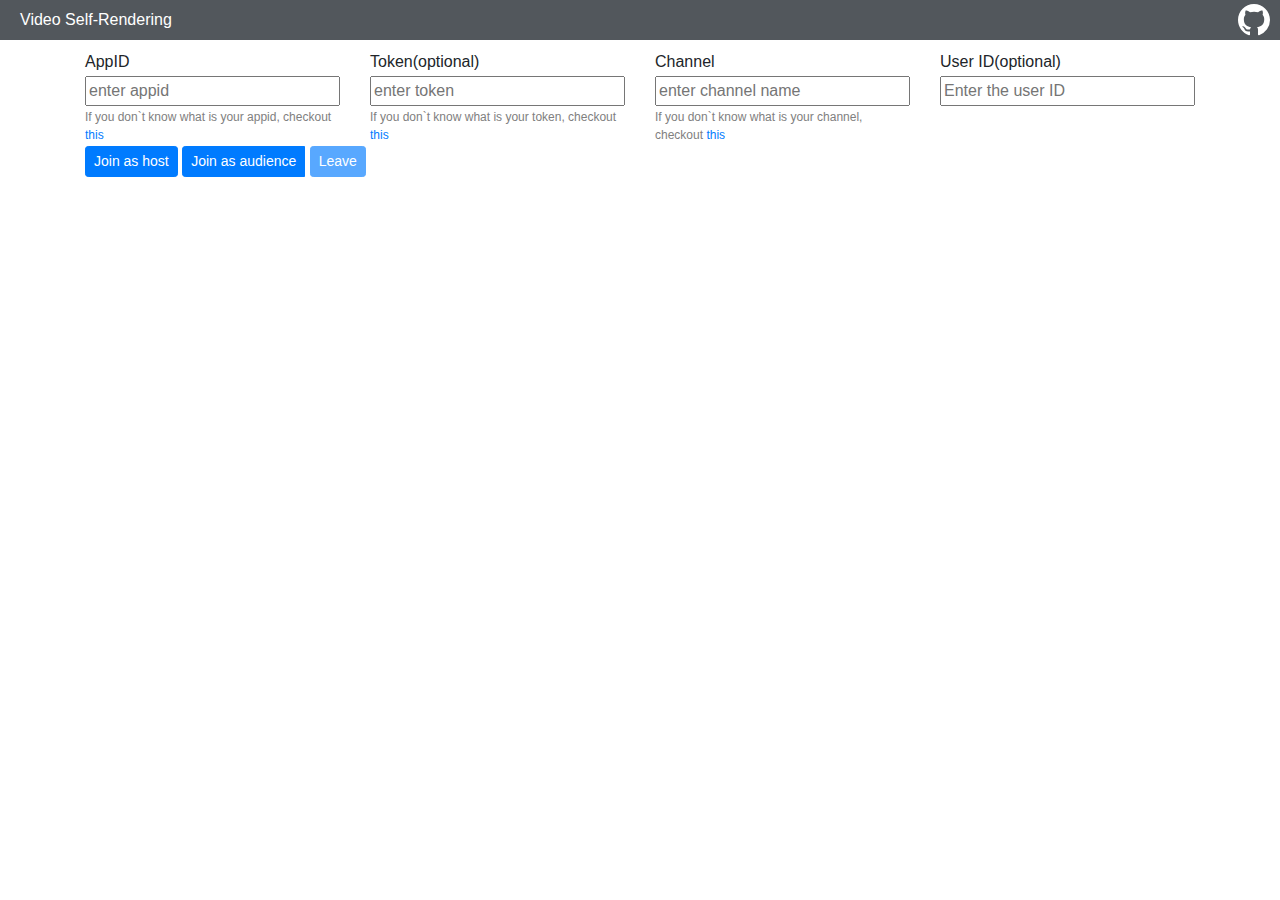
==== joinReq/index.html @ 74741f65 "remove mirror area" ====
<!DOCTYPE html>
<html lang="en">

<head>
  <meta charset="UTF-8">
  <meta name="viewport" content="width=device-width, initial-scale=1.0">
  <meta http-equiv="X-UA-Compatible" content="ie=edge">
  <title>Video Self-Rendering -- Agora</title>
  <link rel="stylesheet" href="../assets/bootstrap.min.css">
  <link rel="stylesheet" href="./index.css">
</head>

<body>
  <div class="container-fluid banner">
    <p class="banner-text">Video Self-Rendering</p>
    <a style="color: rgb(255, 255, 255);fill: rgb(255, 255, 255);fill-rule: evenodd; position: absolute; right: 10px; top: 4px;"
      class="Header-link " href="https://github.com/AgoraIO/API-Examples-Web/tree/main/Demo">
      <svg class="octicon octicon-mark-github v-align-middle" height="32" viewBox="0 0 16 16" version="1.1" width="32"
        aria-hidden="true">
        <path fill-rule="evenodd"
          d="M8 0C3.58 0 0 3.58 0 8c0 3.54 2.29 6.53 5.47 7.59.4.07.55-.17.55-.38 0-.19-.01-.82-.01-1.49-2.01.37-2.53-.49-2.69-.94-.09-.23-.48-.94-.82-1.13-.28-.15-.68-.52-.01-.53.63-.01 1.08.58 1.23.82.72 1.21 1.87.87 2.33.66.07-.52.28-.87.51-1.07-1.78-.2-3.64-.89-3.64-3.95 0-.87.31-1.59.82-2.15-.08-.2-.36-1.02.08-2.12 0 0 .67-.21 2.2.82.64-.18 1.32-.27 2-.27.68 0 1.36.09 2 .27 1.53-1.04 2.2-.82 2.2-.82.44 1.1.16 1.92.08 2.12.51.56.82 1.27.82 2.15 0 3.07-1.87 3.75-3.65 3.95.29.25.54.73.54 1.48 0 1.07-.01 1.93-.01 2.2 0 .21.15.46.55.38A8.013 8.013 0 0016 8c0-4.42-3.58-8-8-8z">
        </path>
      </svg>
    </a>
  </div>

  <div id="success-alert" class="alert alert-success alert-dismissible fade show" role="alert">
    <strong>Congratulations!</strong><span> You can invite others to watch your live by click </span><a href=""
      target="_blank">here</a>
    <button type="button" class="close" data-dismiss="alert" aria-label="Close">
      <span aria-hidden="true">&times;</span>
    </button>
  </div>

  <div class="container">
    <form id="join-form" name="join-form">
      <div class="row join-info-group">
        <div class="col-sm sso-hidden">
          <p class="join-info-text">AppID</p>
          <input id="appid" type="text" placeholder="enter appid">
          <p class="tips">If you don`t know what is your appid, checkout <a
              href="https://docs.agora.io/en/Agora%20Platform/terms?platform=All%20Platforms#a-nameappidaapp-id">this</a>
          </p>
        </div>
        <div class="col-sm sso-hidden">
          <p class="join-info-text">Token(optional)</p>
          <input id="token" type="text" placeholder="enter token">
          <p class="tips">If you don`t know what is your token, checkout <a
              href="https://docs.agora.io/en/Agora%20Platform/terms?platform=All%20Platforms#a-namekeyadynamic-key">this</a>
          </p>
        </div>
        <div class="col-sm">
          <p class="join-info-text">Channel</p>
          <input id="channel" type="text" placeholder="enter channel name" required>
          <p class="tips">If you don`t know what is your channel, checkout <a
              href="https://docs.agora.io/en/Agora%20Platform/terms?platform=All%20Platforms#channel">this</a></p>
        </div>
        <div class="col-sm">
          <p class="join-info-text">User ID(optional)</p>
          <input id="uid" type="text" onkeyup="this.value=this.value.replace(/[^0-9]/g,'')"
            onafterpaste="this.value=this.value.replace(/[^0-9]/g,'')" placeholder="Enter the user ID">
        </div>
      </div>

      <div class="button-group">
        <button id="host-join" type="submit" class="btn btn-primary btn-sm">Join as host</button>
        <div class="btn-group">
          <button id="audience-join" type="button" class="btn btn-primary btn-sm" data-toggle="dropdown"
            aria-haspopup="true" aria-expanded="false">
            Join as audience
          </button>
          <div class="audience dropdown-menu">
            <a id="lowLatency" class="dropdown-item" label="Interactive Live Streaming Standard" href="#">Interactive
              Live Streaming Standard</a>
            <a id="ultraLowLatency" class="dropdown-item" label="Interactive Live Streaming Premium"
              href="#">Interactive Live Streaming Premium</a>
          </div>
        </div>
        <button id="leave" type="button" class="btn btn-primary btn-sm" disabled>Leave</button>
      </div>
    </form>
    <!-- Single button -->
    <div class="row video-group">
      <div class="col">
        <p id="local-player-name" class="player-name"></p>
        <div id="local-player" class="player"></div>

      </div>
      <div class="w-100"></div>
      <div class="col">
        <div id="remote-playerlist"></div>
      </div>
    </div>
  </div>

  
  <script src="../assets/jquery-3.4.1.min.js"></script>
  <script src="../assets/bootstrap.bundle.min.js"></script>
  <script src="https://download.agora.io/sdk/release/AgoraRTC_N.js"></script>
  <script src="./index.js"></script>

</body>

</html>
---- joinReq/index.css ----
.sso-hidden {
  display: block;
}

.banner {
  padding: 0;
  background-color: #52575c;
  color: white;
}

.banner-text {
  padding: 8px 20px;
  margin: 0;
}


#join-form {
  margin-top: 10px;
}

.tips {
  font-size: 12px;
  margin-bottom: 2px;
  color: gray;
}

.join-info-text {
  margin-bottom: 2px;
}

input {
  width: 100%;
  margin-bottom: 2px;
}

.player {
  width: 240px;
  height: 320px;
}

.player-name {
  margin: 8px 0;
}

#success-alert, #success-alert-with-token {
  display: none;
}

@media (max-width: 640px) {
  .player {
    width: 320px;
    height: 240px;
  }
}
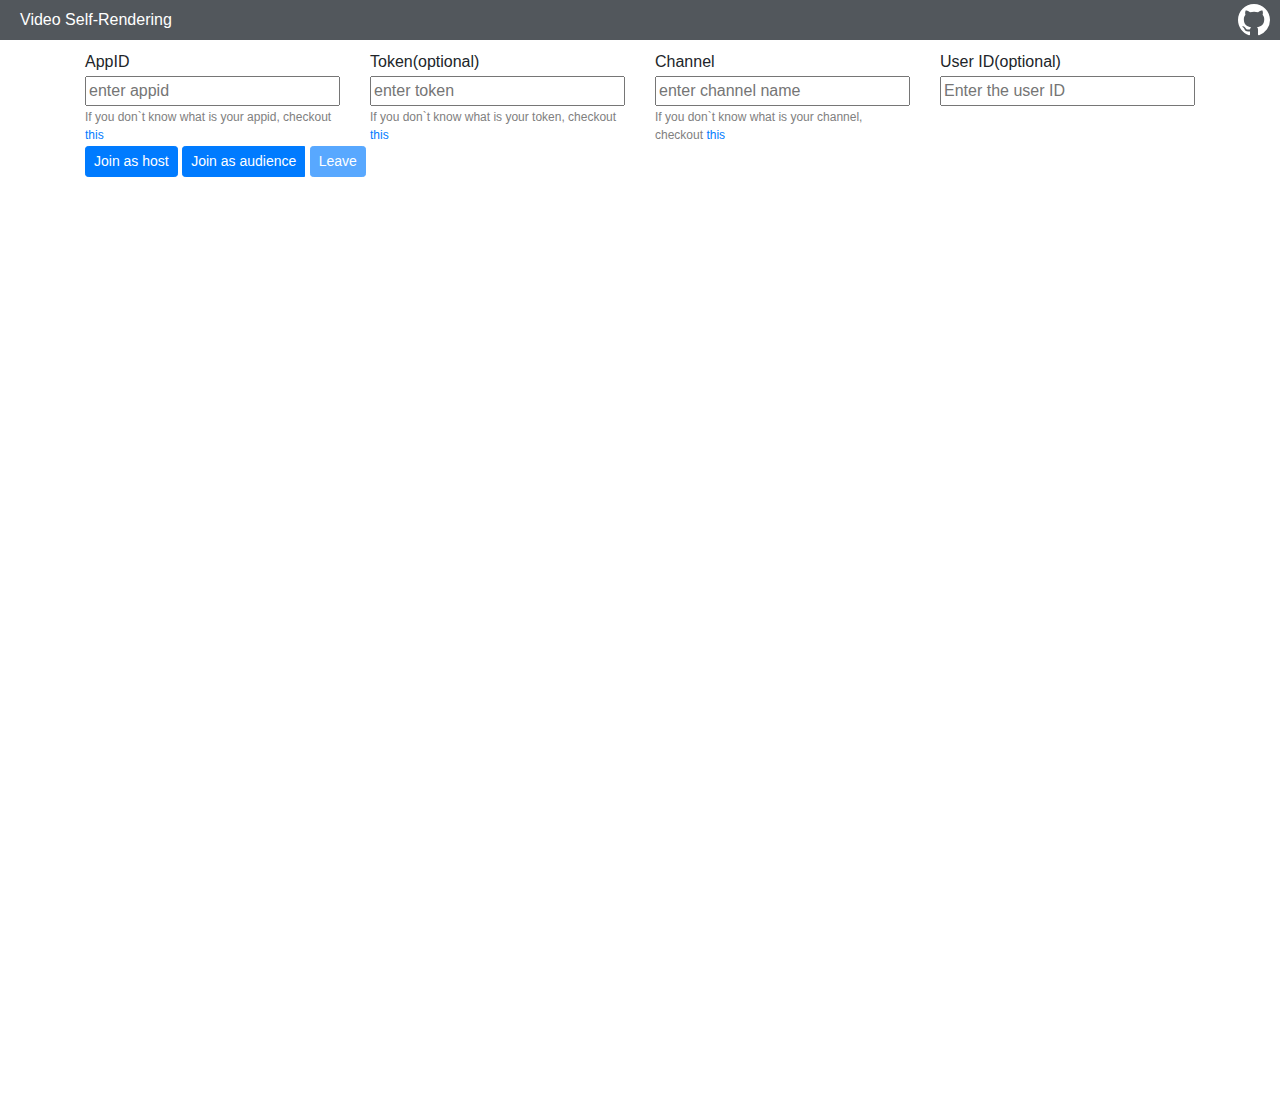
==== commit 90eb5de7: "test show webview on ohter page" ====
--- a/joinReq/index.html
+++ b/joinReq/index.html
@@ -88,7 +88,8 @@
       </div>
       <div class="w-100"></div>
       <div class="col">
-        <div id="remote-playerlist"></div>
+        <div id="remote-playerlist-3"></div>
+        <div id="remote-playerlist-2"></div>
       </div>
     </div>
   </div>
--- a/joinReq/index.css
+++ b/joinReq/index.css
@@ -40,6 +40,7 @@
 
 .player-name {
   margin: 8px 0;
+  height: 600px;
 }
 
 #success-alert, #success-alert-with-token {
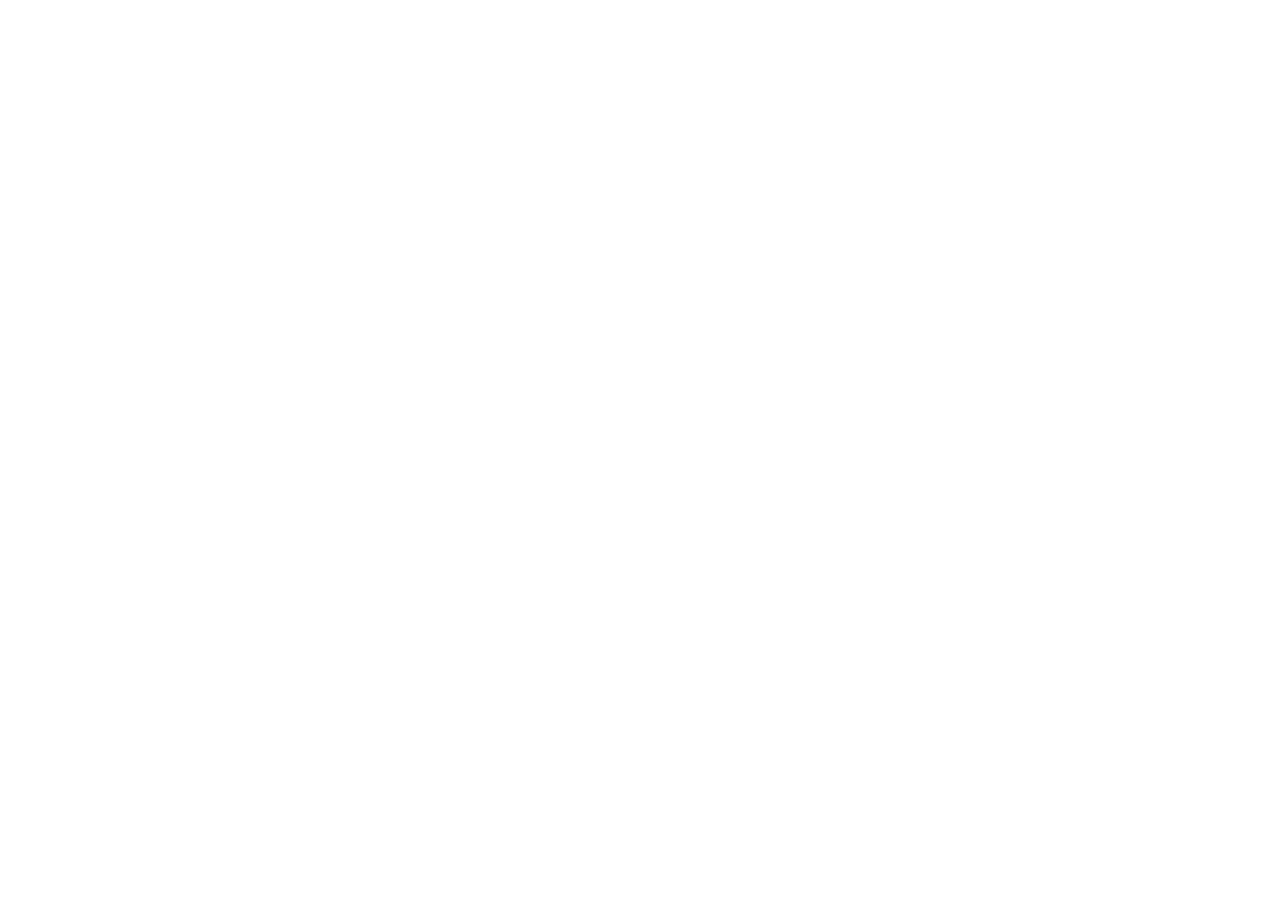
==== commit efc33155: "update" ====
--- a/joinReq/index.html
+++ b/joinReq/index.html
@@ -11,88 +11,9 @@
 </head>
 
 <body>
-  <div class="container-fluid banner">
-    <p class="banner-text">Video Self-Rendering</p>
-    <a style="color: rgb(255, 255, 255);fill: rgb(255, 255, 255);fill-rule: evenodd; position: absolute; right: 10px; top: 4px;"
-      class="Header-link " href="https://github.com/AgoraIO/API-Examples-Web/tree/main/Demo">
-      <svg class="octicon octicon-mark-github v-align-middle" height="32" viewBox="0 0 16 16" version="1.1" width="32"
-        aria-hidden="true">
-        <path fill-rule="evenodd"
-          d="M8 0C3.58 0 0 3.58 0 8c0 3.54 2.29 6.53 5.47 7.59.4.07.55-.17.55-.38 0-.19-.01-.82-.01-1.49-2.01.37-2.53-.49-2.69-.94-.09-.23-.48-.94-.82-1.13-.28-.15-.68-.52-.01-.53.63-.01 1.08.58 1.23.82.72 1.21 1.87.87 2.33.66.07-.52.28-.87.51-1.07-1.78-.2-3.64-.89-3.64-3.95 0-.87.31-1.59.82-2.15-.08-.2-.36-1.02.08-2.12 0 0 .67-.21 2.2.82.64-.18 1.32-.27 2-.27.68 0 1.36.09 2 .27 1.53-1.04 2.2-.82 2.2-.82.44 1.1.16 1.92.08 2.12.51.56.82 1.27.82 2.15 0 3.07-1.87 3.75-3.65 3.95.29.25.54.73.54 1.48 0 1.07-.01 1.93-.01 2.2 0 .21.15.46.55.38A8.013 8.013 0 0016 8c0-4.42-3.58-8-8-8z">
-        </path>
-      </svg>
-    </a>
-  </div>
 
-  <div id="success-alert" class="alert alert-success alert-dismissible fade show" role="alert">
-    <strong>Congratulations!</strong><span> You can invite others to watch your live by click </span><a href=""
-      target="_blank">here</a>
-    <button type="button" class="close" data-dismiss="alert" aria-label="Close">
-      <span aria-hidden="true">&times;</span>
-    </button>
-  </div>
+  <div id="remote-playerlist-1"></div>
 
-  <div class="container">
-    <form id="join-form" name="join-form">
-      <div class="row join-info-group">
-        <div class="col-sm sso-hidden">
-          <p class="join-info-text">AppID</p>
-          <input id="appid" type="text" placeholder="enter appid">
-          <p class="tips">If you don`t know what is your appid, checkout <a
-              href="https://docs.agora.io/en/Agora%20Platform/terms?platform=All%20Platforms#a-nameappidaapp-id">this</a>
-          </p>
-        </div>
-        <div class="col-sm sso-hidden">
-          <p class="join-info-text">Token(optional)</p>
-          <input id="token" type="text" placeholder="enter token">
-          <p class="tips">If you don`t know what is your token, checkout <a
-              href="https://docs.agora.io/en/Agora%20Platform/terms?platform=All%20Platforms#a-namekeyadynamic-key">this</a>
-          </p>
-        </div>
-        <div class="col-sm">
-          <p class="join-info-text">Channel</p>
-          <input id="channel" type="text" placeholder="enter channel name" required>
-          <p class="tips">If you don`t know what is your channel, checkout <a
-              href="https://docs.agora.io/en/Agora%20Platform/terms?platform=All%20Platforms#channel">this</a></p>
-        </div>
-        <div class="col-sm">
-          <p class="join-info-text">User ID(optional)</p>
-          <input id="uid" type="text" onkeyup="this.value=this.value.replace(/[^0-9]/g,'')"
-            onafterpaste="this.value=this.value.replace(/[^0-9]/g,'')" placeholder="Enter the user ID">
-        </div>
-      </div>
-
-      <div class="button-group">
-        <button id="host-join" type="submit" class="btn btn-primary btn-sm">Join as host</button>
-        <div class="btn-group">
-          <button id="audience-join" type="button" class="btn btn-primary btn-sm" data-toggle="dropdown"
-            aria-haspopup="true" aria-expanded="false">
-            Join as audience
-          </button>
-          <div class="audience dropdown-menu">
-            <a id="lowLatency" class="dropdown-item" label="Interactive Live Streaming Standard" href="#">Interactive
-              Live Streaming Standard</a>
-            <a id="ultraLowLatency" class="dropdown-item" label="Interactive Live Streaming Premium"
-              href="#">Interactive Live Streaming Premium</a>
-          </div>
-        </div>
-        <button id="leave" type="button" class="btn btn-primary btn-sm" disabled>Leave</button>
-      </div>
-    </form>
-    <!-- Single button -->
-    <div class="row video-group">
-      <div class="col">
-        <p id="local-player-name" class="player-name"></p>
-        <div id="local-player" class="player"></div>
-
-      </div>
-      <div class="w-100"></div>
-      <div class="col">
-        <div id="remote-playerlist-3"></div>
-        <div id="remote-playerlist-2"></div>
-      </div>
-    </div>
-  </div>
 
   
   <script src="../assets/jquery-3.4.1.min.js"></script>
--- a/joinReq/index.css
+++ b/joinReq/index.css
@@ -40,7 +40,7 @@
 
 .player-name {
   margin: 8px 0;
-  height: 600px;
+  height: 6px;
 }
 
 #success-alert, #success-alert-with-token {
